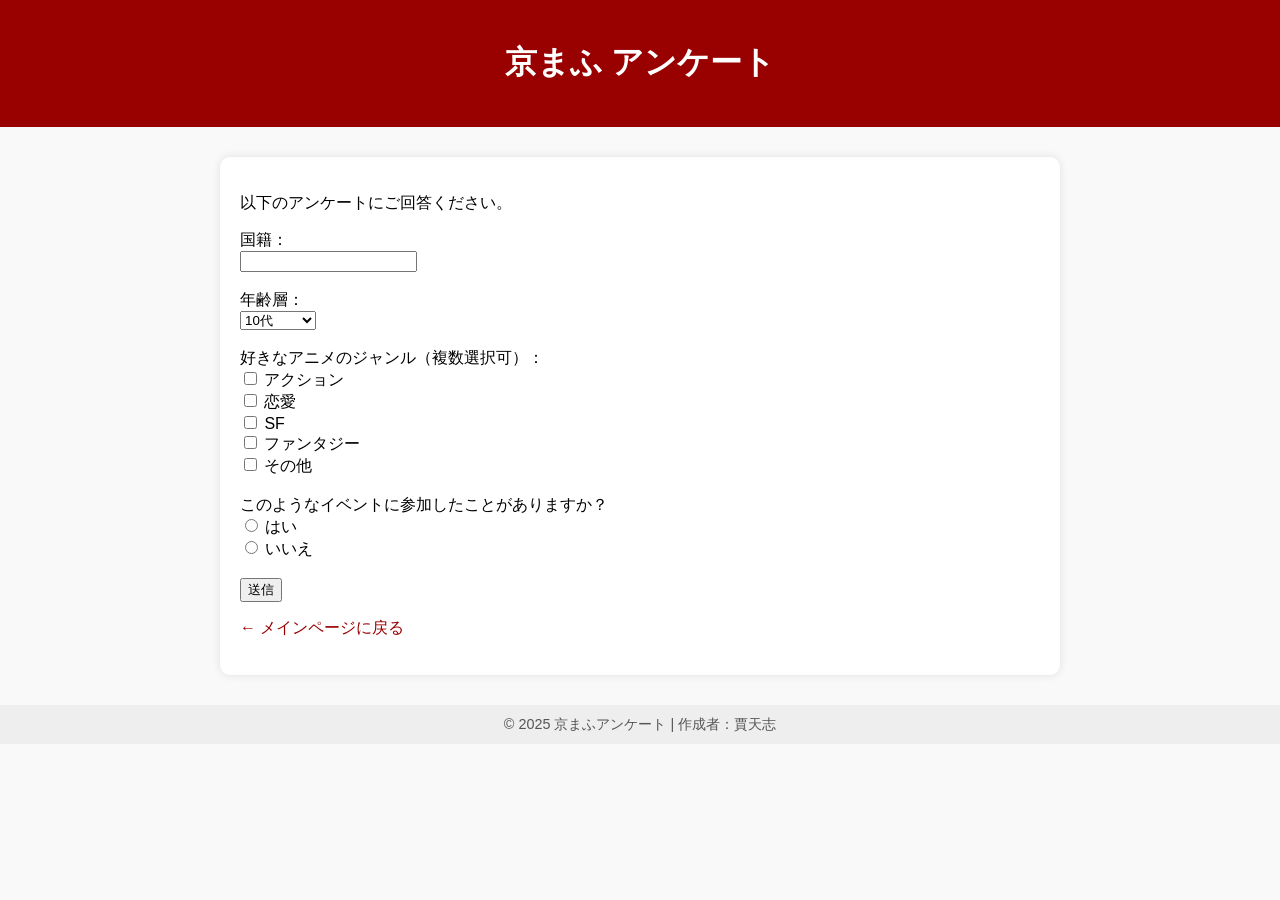
==== survey.html @ 960b12d4 "Add files via upload" ====
<!DOCTYPE html>
<html lang="ja">
<head>
  <meta charset="UTF-8">
  <title>アンケート | 京まふ</title>
  <link rel="stylesheet" href="style.css">
</head>
<body>

<header>
  <h1>京まふ アンケート</h1>
</header>

<div class="container">
  <p>以下のアンケートにご回答ください。</p>

  <form action="#" method="post">
    <label for="nationality">国籍：</label><br>
    <input type="text" id="nationality" name="nationality" required><br><br>

    <label for="age">年齢層：</label><br>
    <select id="age" name="age">
      <option value="10代">10代</option>
      <option value="20代">20代</option>
      <option value="30代">30代</option>
      <option value="40代以上">40代以上</option>
    </select><br><br>

    <label>好きなアニメのジャンル（複数選択可）：</label><br>
    <input type="checkbox" name="genre" value="アクション"> アクション<br>
    <input type="checkbox" name="genre" value="恋愛"> 恋愛<br>
    <input type="checkbox" name="genre" value="SF"> SF<br>
    <input type="checkbox" name="genre" value="ファンタジー"> ファンタジー<br>
    <input type="checkbox" name="genre" value="その他"> その他<br><br>

    <label>このようなイベントに参加したことがありますか？</label><br>
    <input type="radio" name="experience" value="ある"> はい<br>
    <input type="radio" name="experience" value="ない"> いいえ<br><br>

    <button type="submit">送信</button>
  </form>

  <p><a href="index.html">← メインページに戻る</a></p>
</div>

<footer>
  © 2025 京まふアンケート | 作成者：賈天志
</footer>

</body>
</html>
---- style.css ----
body {
    font-family: "Segoe UI", sans-serif;
    margin: 0;
    padding: 0;
    background-color: #f9f9f9;
  }
  
  header {
    background-color: #990000;
    color: white;
    padding: 20px;
    text-align: center;
  }
  
  .container {
    max-width: 800px;
    margin: 30px auto;
    background-color: white;
    padding: 20px;
    border-radius: 10px;
    box-shadow: 0 0 10px rgba(0,0,0,0.1);
  }
  
  h2 {
    color: #990000;
  }
  
  ul {
    padding-left: 20px;
  }
  a {
    color: #990000;
    text-decoration: none;
  }
  
  a:hover {
    text-decoration: underline;
  }
  footer {
    text-align: center;
    padding: 10px;
    background-color: #eee;
    font-size: 0.9em;
    color: #555;
  }
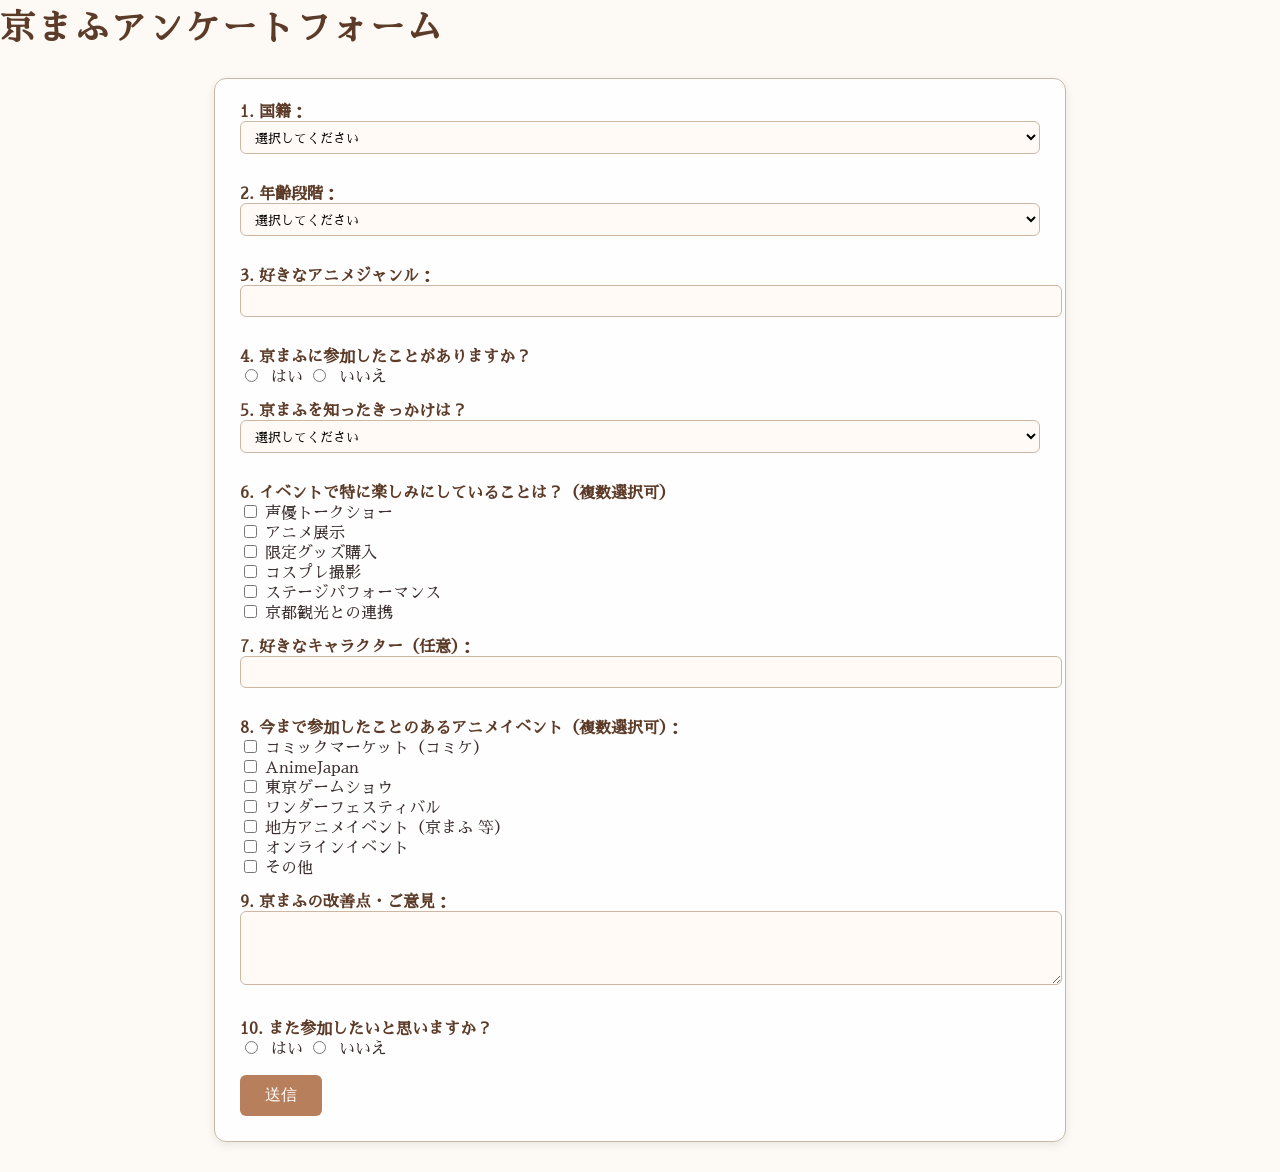
==== commit 5be58b14: "Update survey.html" ====
--- a/survey.html
+++ b/survey.html
@@ -1,51 +1,81 @@
 <!DOCTYPE html>
 <html lang="ja">
 <head>
-  <meta charset="UTF-8">
-  <title>アンケート | 京まふ</title>
-  <link rel="stylesheet" href="style.css">
+    <meta charset="UTF-8">
+    <title>京まふアンケート</title>
+    <link rel="stylesheet" href="style.css">
 </head>
 <body>
+    <h1>京まふアンケートフォーム</h1>
+    <form action="https://formspree.io/f/mdkdevly" method="POST">
+        <label>1. 国籍：</label>
+        <select name="nationality" required>
+            <option value="">選択してください</option>
+            <option value="中国">中国</option>
+            <option value="日本">日本</option>
+            <option value="アメリカ">アメリカ</option>
+            <option value="韓国">韓国</option>
+            <option value="イギリス">イギリス</option>
+            <option value="ドイツ">ドイツ</option>
+            <option value="フランス">フランス</option>
+            <option value="その他">その他</option>
+        </select><br><br>
 
-<header>
-  <h1>京まふ アンケート</h1>
-</header>
+        <label>2. 年齢段階：</label>
+        <select name="age" required>
+            <option value="">選択してください</option>
+            <option value="〜12歳">〜12歳</option>
+            <option value="13〜18歳">13〜18歳</option>
+            <option value="19〜25歳">19〜25歳</option>
+            <option value="26〜35歳">26〜35歳</option>
+            <option value="36歳以上">36歳以上</option>
+        </select><br><br>
 
-<div class="container">
-  <p>以下のアンケートにご回答ください。</p>
+        <label>3. 好きなアニメジャンル：</label>
+        <input type="text" name="anime_genre"><br><br>
 
-  <form action="#" method="post">
-    <label for="nationality">国籍：</label><br>
-    <input type="text" id="nationality" name="nationality" required><br><br>
+        <label>4. 京まふに参加したことがありますか？</label><br>
+        <input type="radio" name="participated" value="はい" required> はい
+        <input type="radio" name="participated" value="いいえ"> いいえ<br><br>
 
-    <label for="age">年齢層：</label><br>
-    <select id="age" name="age">
-      <option value="10代">10代</option>
-      <option value="20代">20代</option>
-      <option value="30代">30代</option>
-      <option value="40代以上">40代以上</option>
-    </select><br><br>
+        <label>5. 京まふを知ったきっかけは？</label><br>
+        <select name="how_known" required>
+          <option value="">選択してください</option>
+          <option value="友人・家族からの紹介">友人・家族からの紹介</option>
+          <option value="SNS（X、Instagramなど）">SNS（X、Instagramなど）</option>
+          <option value="テレビや雑誌などのメディア">テレビや雑誌などのメディア</option>
+          <option value="学校・大学の案内">学校・大学の案内</option>
+          <option value="過去に参加したことがある">過去に参加したことがある</option>
+          <option value="その他">その他</option>
+        </select><br><br>
+        
+        <label>6. イベントで特に楽しみにしていることは？（複数選択可）</label><br>
+        <input type="checkbox" name="expected" value="声優トークショー"> 声優トークショー<br>
+        <input type="checkbox" name="expected" value="アニメ展示"> アニメ展示<br>
+        <input type="checkbox" name="expected" value="限定グッズ購入"> 限定グッズ購入<br>
+        <input type="checkbox" name="expected" value="コスプレ撮影"> コスプレ撮影<br>
+        <input type="checkbox" name="expected" value="ステージパフォーマンス"> ステージパフォーマンス<br>
+        <input type="checkbox" name="expected" value="京都観光との連携"> 京都観光との連携<br><br>
 
-    <label>好きなアニメのジャンル（複数選択可）：</label><br>
-    <input type="checkbox" name="genre" value="アクション"> アクション<br>
-    <input type="checkbox" name="genre" value="恋愛"> 恋愛<br>
-    <input type="checkbox" name="genre" value="SF"> SF<br>
-    <input type="checkbox" name="genre" value="ファンタジー"> ファンタジー<br>
-    <input type="checkbox" name="genre" value="その他"> その他<br><br>
+        <label>7. 好きなキャラクター（任意）：</label>
+        <input type="text" name="character"><br><br>
 
-    <label>このようなイベントに参加したことがありますか？</label><br>
-    <input type="radio" name="experience" value="ある"> はい<br>
-    <input type="radio" name="experience" value="ない"> いいえ<br><br>
+        <label>8. 今まで参加したことのあるアニメイベント（複数選択可）：</label><br>
+        <input type="checkbox" name="events" value="コミックマーケット（コミケ）"> コミックマーケット（コミケ）<br>
+        <input type="checkbox" name="events" value="AnimeJapan"> AnimeJapan<br>
+        <input type="checkbox" name="events" value="東京ゲームショウ"> 東京ゲームショウ<br>
+        <input type="checkbox" name="events" value="ワンダーフェスティバル"> ワンダーフェスティバル<br>
+        <input type="checkbox" name="events" value="地方アニメイベント（例：京まふ、名古屋ポップカルチャーフェスなど）"> 地方アニメイベント（京まふ 等）<br>
+        <input type="checkbox" name="events" value="オンラインイベント"> オンラインイベント<br>
+        <input type="checkbox" name="events" value="その他"> その他<br><br>
+        <label>9. 京まふの改善点・ご意見：</label><br>
+        <textarea name="feedback" rows="4" cols="40"></textarea><br><br>
 
-    <button type="submit">送信</button>
-  </form>
+        <label>10. また参加したいと思いますか？</label><br>
+        <input type="radio" name="will_come_again" value="はい" required> はい
+        <input type="radio" name="will_come_again" value="いいえ"> いいえ<br><br>
 
-  <p><a href="index.html">← メインページに戻る</a></p>
-</div>
-
-<footer>
-  © 2025 京まふアンケート | 作成者：賈天志
-</footer>
-
+        <input type="submit" value="送信">
+    </form>
 </body>
-</html>+</html>
--- a/style.css
+++ b/style.css
@@ -1,45 +1,119 @@
+@import url('https://fonts.googleapis.com/css2?family=Sawarabi+Mincho&display=swap');
+
 body {
-    font-family: "Segoe UI", sans-serif;
-    margin: 0;
-    padding: 0;
-    background-color: #f9f9f9;
-  }
-  
-  header {
-    background-color: #990000;
-    color: white;
-    padding: 20px;
-    text-align: center;
-  }
-  
-  .container {
-    max-width: 800px;
-    margin: 30px auto;
-    background-color: white;
-    padding: 20px;
-    border-radius: 10px;
-    box-shadow: 0 0 10px rgba(0,0,0,0.1);
-  }
-  
-  h2 {
-    color: #990000;
-  }
-  
-  ul {
-    padding-left: 20px;
-  }
-  a {
-    color: #990000;
-    text-decoration: none;
-  }
-  
-  a:hover {
-    text-decoration: underline;
-  }
-  footer {
-    text-align: center;
-    padding: 10px;
-    background-color: #eee;
-    font-size: 0.9em;
-    color: #555;
-  }+  font-family: 'Sawarabi Mincho', 'Yu Mincho', serif;
+  background: url('https://www.transparenttextures.com/patterns/japanese-paper.png');
+  background-color: #fdfaf5;
+  color: #3b2f2f;
+  margin: 0;
+  padding: 0;
+}
+
+header, footer {
+  background-color: #e0cfc1;
+  text-align: center;
+  padding: 20px 10px;
+  border-bottom: 3px solid #c2a686;
+  box-shadow: 0 2px 5px rgba(0,0,0,0.1);
+}
+
+h1 {
+  font-size: 2.2em;
+  color: #5c3b28;
+  margin: 10px 0;
+  letter-spacing: 2px;
+}
+
+.container {
+  max-width: 800px;
+  background-color: #ffffffcc;
+  margin: 30px auto;
+  padding: 25px;
+  border-radius: 12px;
+  box-shadow: 0 4px 12px rgba(0,0,0,0.1);
+  border: 1px solid #decbb7;
+}
+
+h2 {
+  color: #7b5131;
+  border-left: 6px solid #caa36b;
+  padding-left: 10px;
+  margin-top: 30px;
+  font-weight: normal;
+}
+
+ul {
+  padding-left: 20px;
+  line-height: 1.8;
+}
+
+p {
+  line-height: 1.8;
+  margin: 10px 0;
+}
+
+/* 表单样式 */
+form {
+  max-width: 800px;
+  background-color: #ffffffdd;
+  margin: 30px auto;
+  padding: 25px;
+  border-radius: 12px;
+  border: 1px solid #c8b8a6;
+  box-shadow: 0 3px 10px rgba(0,0,0,0.08);
+}
+
+label {
+  font-weight: bold;
+  color: #5c3b28;
+}
+
+input[type="text"],
+select,
+textarea {
+  width: 100%;
+  padding: 8px 10px;
+  margin-bottom: 15px;
+  border: 1px solid #cdb7a2;
+  border-radius: 6px;
+  background-color: #fffaf5;
+  font-family: inherit;
+}
+
+input[type="radio"] {
+  margin-right: 8px;
+}
+
+input[type="submit"] {
+  background-color: #b77f5c;
+  color: white;
+  padding: 10px 25px;
+  border: none;
+  border-radius: 6px;
+  font-size: 1em;
+  cursor: pointer;
+  transition: background-color 0.3s ease;
+}
+
+input[type="submit"]:hover {
+  background-color: #8f5f3d;
+}
+
+/* 链接样式 */
+a {
+  color: #af5b3c;
+  text-decoration: none;
+  font-weight: bold;
+}
+
+a:hover {
+  text-decoration: underline;
+}
+
+/* 页脚 */
+footer {
+  margin-top: 50px;
+  font-size: 0.9em;
+  color: #5c3b28;
+  background-color: #e9ddd2;
+}
